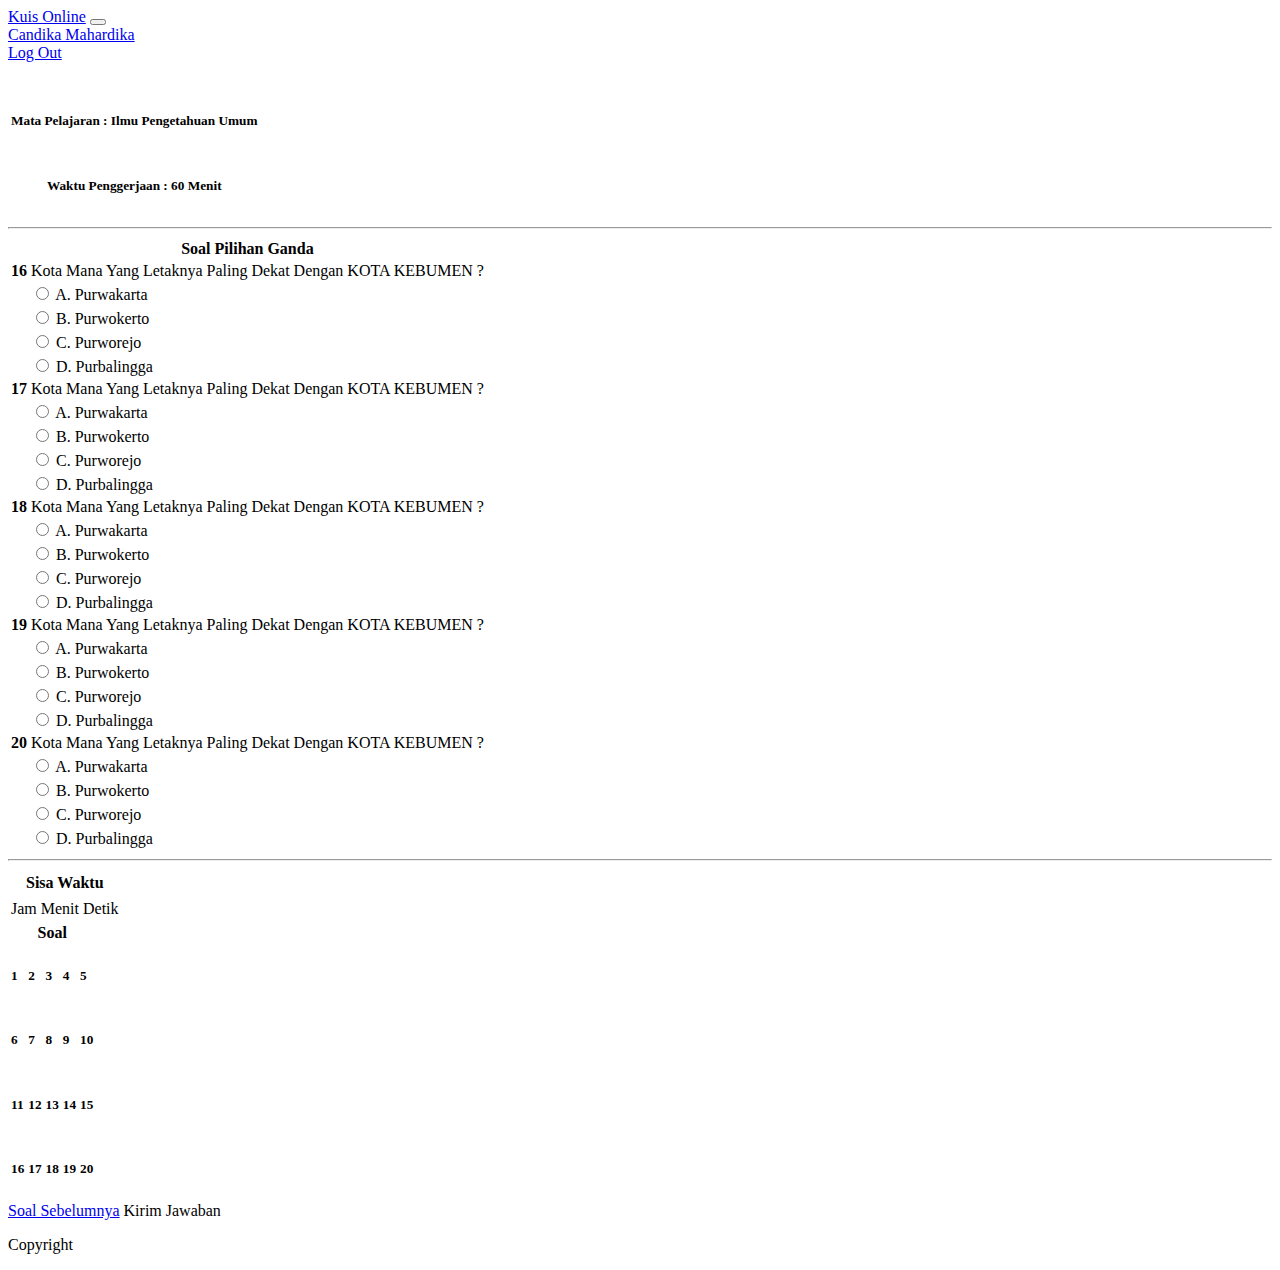
==== page2.html @ e01b04c9 "Add files via upload" ====
<!doctype html>
<html lang="en">
  <head>
    <!-- Required meta tags -->
    <meta charset="utf-8">
    <meta name="viewport" content="width=device-width, initial-scale=1, shrink-to-fit=no">

    <!-- Bootstrap CSS -->
    <link rel="stylesheet" href="css/bootstrap.min.css">
    <link rel="stylesheet" href="https://use.fontawesome.com/releases/v5.6.3/css/all.css" integrity="sha384-UHRtZLI+pbxtHCWp1t77Bi1L4ZtiqrqD80Kn4Z8NTSRyMA2Fd33n5dQ8lWUE00s/" crossorigin="anonymous">
    <link rel="stylesheet" href="css/style.css">

    <title>Hello, world!</title>
  </head>
  <body>

    <!-- Navbar -->
        <nav class="navbar navbar-expand-lg navbar-dark bg-custom ">
          <div class="container">
            <a class="navbar-brand" href="index.html">Kuis Online</a>
            <button class="navbar-toggler" type="button" data-toggle="collapse" data-target="#navbarNavAltMarkup" aria-controls="navbarNavAltMarkup" aria-expanded="false" aria-label="Toggle navigation">
              <span class="navbar-toggler-icon"></span>
            </button>
            <div class="collapse navbar-collapse" id="navbarNavAltMarkup">
                <div class="navbar-nav ml-auto">
                  <li class="nav-item dropdown">
                      <a class="nav-item nav-link active user dropdown-toggle" href="#" role="button" data-toggle="dropdown" aria-haspopup="true" aria-expanded="false">Candika Mahardika <i class="nav-item nav-link fas fa-user-alt fa-2x"></i></a>
                      <div class="dropdown-menu" aria-labelledby="navbarDropdown">
                        <a class="dropdown-item" href="#">Log Out</a>
                      </div>
                  </li>
                </div>
            </div>
          </div>
        </nav>
    <!-- End Navbar -->
    <!-- Soal -->
        <section id="soal" class="soal">
          <div class="container">
            <div class="row">
              <div class="col-md-8">
                  <div class="d-block">
                    <table class="table">
                      <thead>
                        <tr>
                          <th colspan="8" style="border-bottom: 0px solid #dee2e6;border-top: 0px solid #dee2e6;">
                            <h5></h5>
                          </th>
                        </tr>
                        <tr>
                          <th colspan="8" style="border-bottom: 0px solid #dee2e6;border-top: 0px solid #dee2e6;">
                            <h5>Mata Pelajaran : Ilmu Pengetahuan Umum</h5>
                          </th>
                        </tr>
                        <tr>
                          <th colspan="8" style="border-bottom: 0px solid #dee2e6;border-top: 0px solid #dee2e6;">
                            <h5>Waktu Penggerjaan : 60 Menit</h5>
                          </th>
                        </tr>
                      </thead>
                    </table>
                    <hr>
                    <table class="table">
                      <thead class="thead-custom">
                        <tr>
                          <th scope="col" colspan="2">Soal Pilihan Ganda</th>
                        </tr>
                      </thead>
                      <tbody>
                    <!-- SOAL 1 -->
                    <tr>
                      <th scope="row" class="text-center" id="soal16">16</th>
                      <td class="answer">Kota Mana Yang Letaknya Paling Dekat Dengan KOTA KEBUMEN ?<i class="fas fa-tags float-right fa-rotate-270" title="Ragu - Ragu" id="ragu16"></i></td>
                    </tr>

                    <tr>
                      <th></th>
                      <td>
                        <div class="custom-control custom-radio">
                        <input type="radio" id="customradio1" name="soal16" class="custom-control-input">
                        <label class="custom-control-label" for="customradio1">A. Purwakarta</label>
                      </div>
                      </td>
                    </tr>

                    <tr>
                      <th></th>
                      <td>
                        <div class="custom-control custom-radio">
                        <input type="radio" id="customradio2" name="soal16" class="custom-control-input">
                        <label class="custom-control-label" for="customradio2">B. Purwokerto</label>
                      </div>
                      </td>
                    </tr>

                    <tr>
                      <th></th>
                      <td>
                        <div class="custom-control custom-radio">
                        <input type="radio" id="customradio3" name="soal16" class="custom-control-input">
                        <label class="custom-control-label" for="customradio3">C. Purworejo</label>
                      </div>
                      </td>
                    </tr>

                    <tr>
                      <th></th>
                      <td>
                        <div class="custom-control custom-radio">
                        <input type="radio" id="customradio4" name="soal16" class="custom-control-input">
                        <label class="custom-control-label" for="customradio4">D. Purbalingga</label>
                      </div>
                      </td>
                    </tr>
                    
                    <!-- END SOAL 1 -->
                    <!-- SOAL 2 -->
                    <tr>
                      <th scope="row" class="text-center" id="soal17">17</th>
                      <td class="answer">Kota Mana Yang Letaknya Paling Dekat Dengan KOTA KEBUMEN ?<i class="fas fa-tags float-right fa-rotate-270" title="Ragu - Ragu" id="ragu17"></i></td>
                    </tr>
                    
                    <tr>
                      <th></th>
                      <td>
                        <div class="custom-control custom-radio">
                        <input type="radio" id="customradio5" name="soal17" class="custom-control-input">
                        <label class="custom-control-label" for="customradio5">A. Purwakarta</label>
                      </div>
                      </td>
                    </tr>

                    <tr>
                      <th></th>
                      <td>
                        <div class="custom-control custom-radio">
                        <input type="radio" id="customradio6" name="soal17" class="custom-control-input">
                        <label class="custom-control-label" for="customradio6">B. Purwokerto</label>
                      </div>
                      </td>
                    </tr>

                    <tr>
                      <th></th>
                      <td>
                        <div class="custom-control custom-radio">
                        <input type="radio" id="customradio7" name="soal17" class="custom-control-input">
                        <label class="custom-control-label" for="customradio7">C. Purworejo</label>
                      </div>
                      </td>
                    </tr>

                    <tr>
                      <th></th>
                      <td>
                        <div class="custom-control custom-radio">
                        <input type="radio" id="customradio8" name="soal17" class="custom-control-input">
                        <label class="custom-control-label" for="customradio8">D. Purbalingga</label>
                      </div>
                      </td>
                    </tr>
                    <!-- END SOAL 2 -->
                    <!-- SOAL 3 -->
                    <tr>
                      <th scope="row" class="text-center" id="soal18">18</th>
                      <td class="answer">Kota Mana Yang Letaknya Paling Dekat Dengan KOTA KEBUMEN ?<i class="fas fa-tags float-right fa-rotate-270" title="Ragu - Ragu" id="ragu18"></i></td>
                    </tr>
                    
                    <tr>
                      <th></th>
                      <td>
                        <div class="custom-control custom-radio">
                        <input type="radio" id="customradio9" name="soal18" class="custom-control-input">
                        <label class="custom-control-label" for="customradio9">A. Purwakarta</label>
                      </div>
                      </td>
                    </tr>

                    <tr>
                      <th></th>
                      <td>
                        <div class="custom-control custom-radio">
                        <input type="radio" id="customradio10" name="soal18" class="custom-control-input">
                        <label class="custom-control-label" for="customradio10">B. Purwokerto</label>
                      </div>
                      </td>
                    </tr>

                    <tr>
                      <th></th>
                      <td>
                        <div class="custom-control custom-radio">
                        <input type="radio" id="customradio11" name="soal18" class="custom-control-input">
                        <label class="custom-control-label" for="customradio11">C. Purworejo</label>
                      </div>
                      </td>
                    </tr>

                    <tr>
                      <th></th>
                      <td>
                        <div class="custom-control custom-radio">
                        <input type="radio" id="customradio12" name="soal18" class="custom-control-input">
                        <label class="custom-control-label" for="customradio12">D. Purbalingga</label>
                      </div>
                      </td>
                    </tr>
                    <!-- END SOAL 3 -->
                    <!-- SOAL 4 -->
                    <tr>
                      <th scope="row" class="text-center" id="soal19">19</th>
                      <td class="answer">Kota Mana Yang Letaknya Paling Dekat Dengan KOTA KEBUMEN ?<i class="fas fa-tags float-right fa-rotate-270" title="Ragu - Ragu" id="ragu19"></i></td>
                    </tr>
                    
                    <tr>
                      <th></th>
                      <td>
                        <div class="custom-control custom-radio">
                        <input type="radio" id="customradio13" name="soal19" class="custom-control-input">
                        <label class="custom-control-label" for="customradio13">A. Purwakarta</label>
                      </div>
                      </td>
                    </tr>

                    <tr>
                      <th></th>
                      <td>
                        <div class="custom-control custom-radio">
                        <input type="radio" id="customradio14" name="soal19" class="custom-control-input">
                        <label class="custom-control-label" for="customradio14">B. Purwokerto</label>
                      </div>
                      </td>
                    </tr>

                    <tr>
                      <th></th>
                      <td>
                        <div class="custom-control custom-radio">
                        <input type="radio" id="customradio15" name="soal19" class="custom-control-input">
                        <label class="custom-control-label" for="customradio15">C. Purworejo</label>
                      </div>
                      </td>
                    </tr>

                    <tr>
                      <th></th>
                      <td>
                        <div class="custom-control custom-radio">
                        <input type="radio" id="customradio16" name="soal19" class="custom-control-input">
                        <label class="custom-control-label" for="customradio16">D. Purbalingga</label>
                      </div>
                      </td>
                    </tr>
                    <!-- END SOAL 4 -->
                    <!-- SOAL 5 -->
                    <tr>
                      <th scope="row" class="text-center" id="soal20">20</th>
                      <td class="answer">Kota Mana Yang Letaknya Paling Dekat Dengan KOTA KEBUMEN ?<i class="fas fa-tags float-right fa-rotate-270" title="Ragu - Ragu" id="ragu20"></i></td>
                    </tr>
                    
                    <tr>
                      <th></th>
                      <td>
                        <div class="custom-control custom-radio">
                        <input type="radio" id="customradio17" name="soal20" class="custom-control-input">
                        <label class="custom-control-label" for="customradio17">A. Purwakarta</label>
                      </div>
                      </td>
                    </tr>

                    <tr>
                      <th></th>
                      <td>
                        <div class="custom-control custom-radio">
                        <input type="radio" id="customradio18" name="soal20" class="custom-control-input">
                        <label class="custom-control-label" for="customradio18">B. Purwokerto</label>
                      </div>
                      </td>
                    </tr>

                    <tr>
                      <th></th>
                      <td>
                        <div class="custom-control custom-radio">
                        <input type="radio" id="customradio19" name="soal20" class="custom-control-input">
                        <label class="custom-control-label" for="customradio19">C. Purworejo</label>
                      </div>
                      </td>
                    </tr>

                    <tr>
                      <th></th>
                      <td>
                        <div class="custom-control custom-radio">
                        <input type="radio" id="customradio20" name="soal20" class="custom-control-input">
                        <label class="custom-control-label" for="customradio20">D. Purbalingga</label>
                      </div>
                      </td>
                    </tr>
                    <!-- END SOAL 5 -->
                      </tbody>
                    </table>
                    <hr>
                </div>
              </div>
              <div class="col-md-4" style="margin-top: 10px;">
                <div class="d-block" id="right_bar">
                    <table class="table table-bordered " id="scroll_waktu">
                      <thead class="thead-custom">
                        <tr>
                          <th colspan="4">Sisa Waktu</th>
                        </tr>
                      </thead>
                      <tbody class="text-center">
                        <tr>
                          <td class="box title" id="jam"></td>
                          <td class="box title" id="menit"></td>
                          <td class="box title" id="detik"></td>
                        </tr>
                        <tr>
                          <td class="box title">Jam</td>
                          <td class="box title">Menit</td>
                          <td class="box title">Detik</td>
                        </tr>
                      </tbody>
                    </table>
                    <table class="table table-bordered " id="scroll_soal">
                      <thead class="thead-custom">
                        <tr>
                          <th colspan="5">Soal</th>
                        </tr>
                      </thead>
                      <tbody class="text-center">
                        <!-- baris 1 jawaban -->
                        <tr>
                        
                          <td class="nomor">
                            <div class="card text-dark border border-primary mb-1" style="max-width: 18rem;">
                              <div class="card-body">
                                <h5 class="card-title">1</h5>
                              </div>
                            </div>
                          </td>

                         <td class="nomor">
                            <div class="card text-dark border border-primary mb-1" style="max-width: 18rem;">
                              <div class="card-body">
                                <h5 class="card-title">2</h5>
                              </div>
                            </div>
                          </td>
                          <td class="nomor">
                            <div class="card text-dark border border-primary mb-1" style="max-width: 18rem;">
                              <div class="card-body">
                                <h5 class="card-title">3</h5>
                              </div>
                            </div>
                          </td>

                         <td class="nomor">
                            <div class="card text-dark border border-primary mb-1" style="max-width: 18rem;">
                              <div class="card-body">
                                <h5 class="card-title">4</h5>
                              </div>
                            </div>
                          </td>
                         <td class="nomor">
                            <div class="card text-dark border border-primary mb-1" style="max-width: 18rem;">
                              <div class="card-body">
                                <h5 class="card-title">5</h5>
                              </div>
                            </div>
                          </td>
                        </tr>
                        <!-- end baris 1 jawaban -->
                    <!-- baris 2 jawaban -->
                    <tr>
                      
                      <td class="nomor">
                        <div class="card text-dark border border-primary mb-1" style="max-width: 18rem;">
                          <div class="card-body">
                            <h5 class="card-title">6</h5>
                          </div>
                        </div>
                      </td>

                     <td class="nomor">
                        <div class="card text-dark border border-primary mb-1" style="max-width: 18rem;">
                          <div class="card-body">
                            <h5 class="card-title">7</h5>
                          </div>
                        </div>
                      </td>
                      <td class="nomor">
                        <div class="card text-dark border border-primary mb-1" style="max-width: 18rem;">
                          <div class="card-body">
                            <h5 class="card-title">8</h5>
                          </div>
                        </div>
                      </td>

                     <td class="nomor">
                        <div class="card text-dark border border-primary mb-1" style="max-width: 18rem;">
                          <div class="card-body">
                            <h5 class="card-title">9</h5>
                          </div>
                        </div>
                      </td>
                     <td class="nomor">
                        <div class="card text-dark border border-primary mb-1" style="max-width: 18rem;">
                          <div class="card-body">
                            <h5 class="card-title">10</h5>
                          </div>
                        </div>
                      </td>
                    </tr>
                    <!-- end baris 2 jawaban -->
                    <!-- baris 3 jawaban -->
                    <tr>

                      <td class="nomor">
                        <div class="card text-dark border border-primary mb-1" style="max-width: 18rem;">
                          <div class="card-body">
                            <h5 class="card-title">11</h5>
                          </div>
                        </div>
                      </td>

                     <td class="nomor">
                        <div class="card text-dark border border-primary mb-1" style="max-width: 18rem;">
                          <div class="card-body">
                            <h5 class="card-title">12</h5>
                          </div>
                        </div>
                      </td>
                      <td class="nomor">
                        <div class="card text-dark border border-primary mb-1" style="max-width: 18rem;">
                          <div class="card-body">
                            <h5 class="card-title">13</h5>
                          </div>
                        </div>
                      </td>

                     <td class="nomor">
                        <div class="card text-dark border border-primary mb-1" style="max-width: 18rem;">
                          <div class="card-body">
                            <h5 class="card-title">14</h5>
                          </div>
                        </div>
                      </td>
                     <td class="nomor">
                        <div class="card text-dark border border-primary mb-1" style="max-width: 18rem;">
                          <div class="card-body">
                            <h5 class="card-title">15</h5>
                          </div>
                        </div>
                      </td>
                    </tr>
                  <!-- baris 3 jawaban -->
                   <!-- baris 4 jawaban -->
                    <tr>
                      <td class="nomor">
                        <div class="card text-dark border border-primary mb-1" style="max-width: 18rem;" id="urutan16">
                          <div class="card-body">
                            <h5 class="card-title">16</h5>
                          </div>
                        </div>
                      </td>

                     <td class="nomor">
                        <div class="card text-dark border border-primary mb-1" style="max-width: 18rem;" id="urutan17">
                          <div class="card-body">
                            <h5 class="card-title">17</h5>
                          </div>
                        </div>
                      </td>
                      <td class="nomor">
                        <div class="card text-dark border border-primary mb-1" style="max-width: 18rem;" id="urutan18">
                          <div class="card-body">
                            <h5 class="card-title">18</h5>
                          </div>
                        </div>
                      </td>

                     <td class="nomor">
                        <div class="card text-dark border border-primary mb-1" style="max-width: 18rem;" id="urutan19">
                          <div class="card-body">
                            <h5 class="card-title">19</h5>
                          </div>
                        </div>
                      </td>
                     <td class="nomor">
                        <div class="card text-dark border border-primary mb-1" style="max-width: 18rem;" id="urutan20">
                          <div class="card-body">
                            <h5 class="card-title">20</h5>
                          </div>
                        </div>
                      </td>
                    </tr>
                   <!-- end baris 4 jawaban -->
                      </tbody>
                    </table>
                </div>
              </div>
          </div>
        </div>
        </section>
    <!-- prev next -->
    <section>
      <div class="container">
        <div class="row prev">
          <div class="col-md-8">
            <div class="col-xs-1">
              <a role="button" href="index.html" class="btn btn-primary bg-custom">Soal Sebelumnya</a>
               <a id="scroll-to-top" href="javascript:void(0)" class="btn btn-lg scroll-to-top bg-custom" role="button" data-toggle="tooltip" data-placement="left"><i class="fas fa-angle-up"></i></a>
              <a id="kirim" role="button" class="btn btn-primary bg-custom float-right">Kirim Jawaban</a>
            </div>
          </div>
        </div>
      </div>
    </section>
    <!-- end prev next -->
    
    <!-- Footer -->
    <footer class="bg-custom text-white">
      <div class="container">
        <div class="row pt-4">
          <div class="col text-center">
            <p>Copyright</p>
          </div>
        </div>
      </div>
    </footer>
    <!-- End Footer -->
    <!-- Optional JavaScript -->
    <!-- jQuery first, then Popper.js, then Bootstrap JS -->
    <script src="js/jquery.min.js"></script>
    <script src="js/popper.min.js"></script>
    <script src="js/bootstrap.min.js"></script>
    <script src="js/jquery.sticky.min.js"></script>
    <script src="js/script.js"></script>

  </body>
</html>
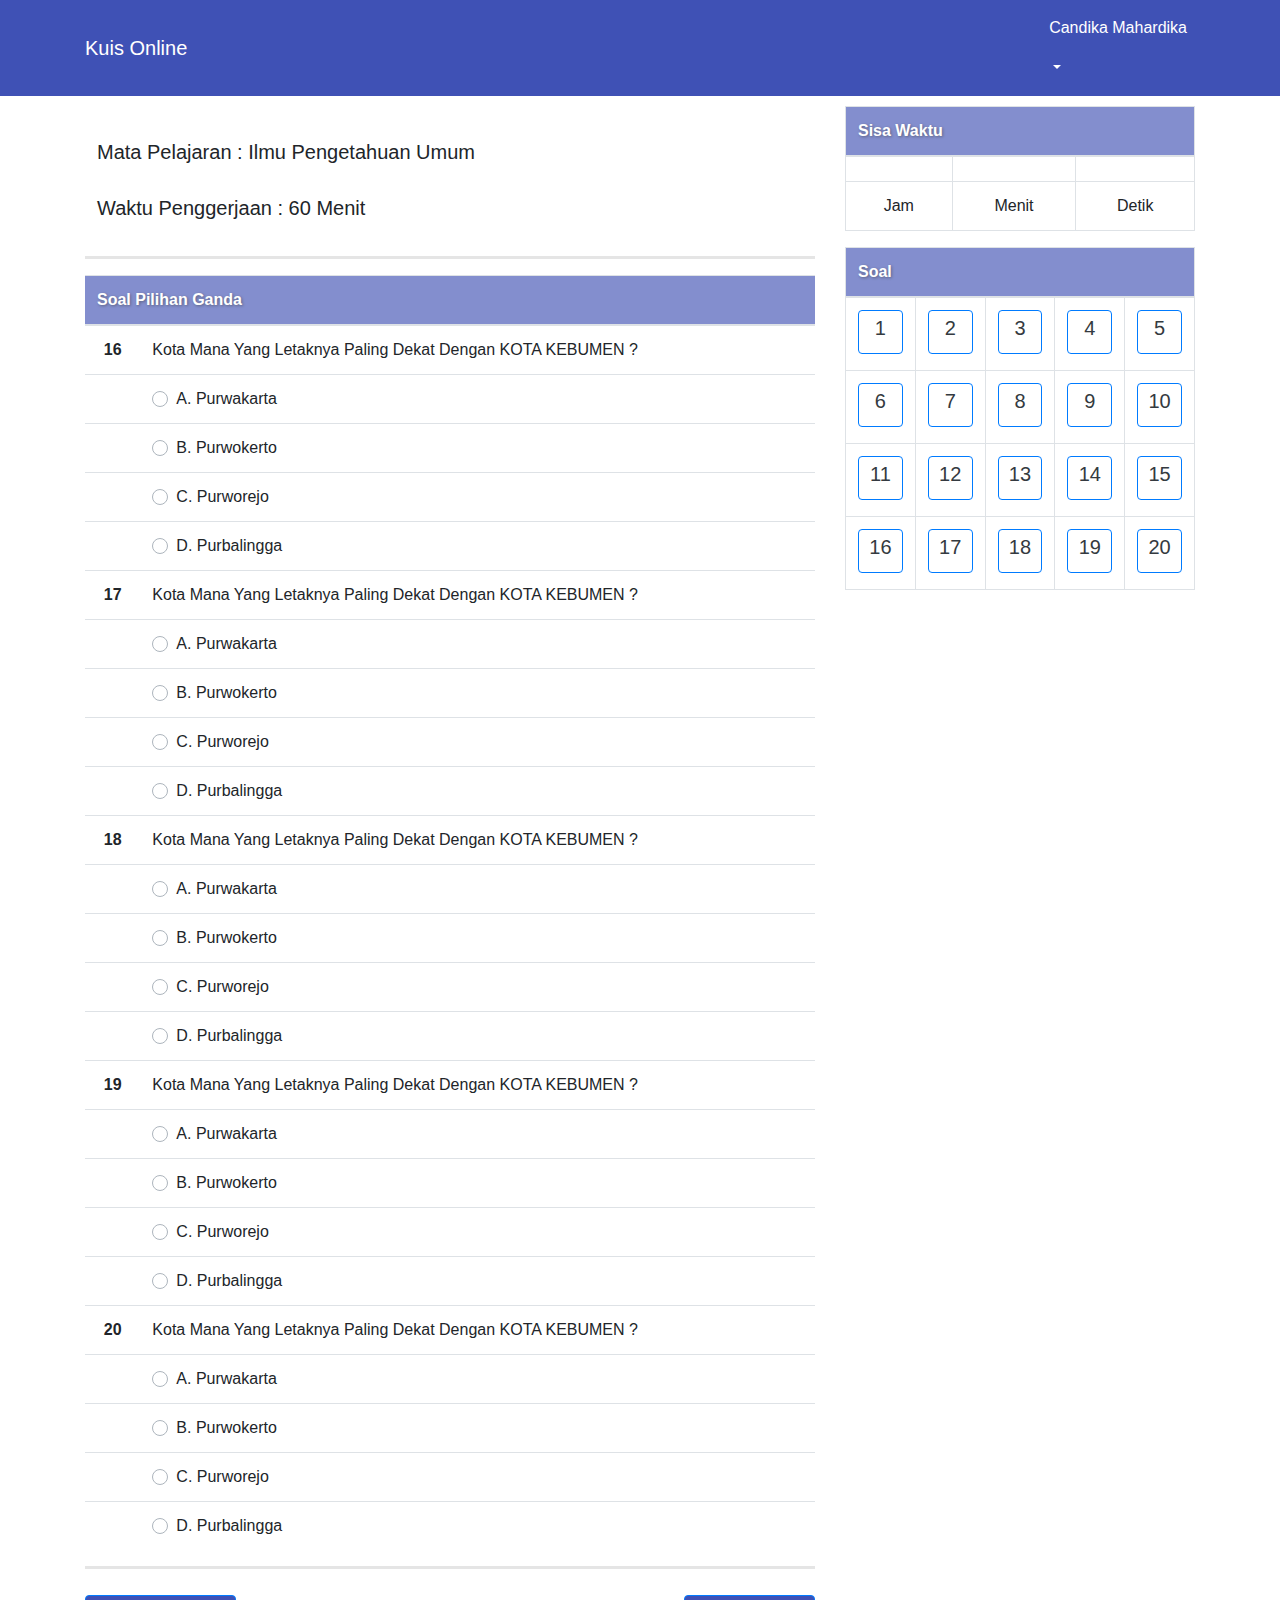
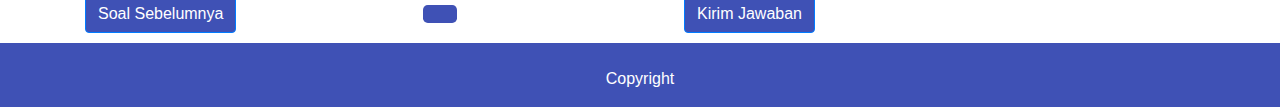
==== commit a9c3e6c2: "page2.html" ====
--- a/page2.html
+++ b/page2.html
@@ -6,9 +6,9 @@
     <meta name="viewport" content="width=device-width, initial-scale=1, shrink-to-fit=no">
 
     <!-- Bootstrap CSS -->
-    <link rel="stylesheet" href="css/bootstrap.min.css">
+    <link rel="stylesheet" href="bootstrap.min.css">
     <link rel="stylesheet" href="https://use.fontawesome.com/releases/v5.6.3/css/all.css" integrity="sha384-UHRtZLI+pbxtHCWp1t77Bi1L4ZtiqrqD80Kn4Z8NTSRyMA2Fd33n5dQ8lWUE00s/" crossorigin="anonymous">
-    <link rel="stylesheet" href="css/style.css">
+    <link rel="stylesheet" href="style.css">
 
     <title>Hello, world!</title>
   </head>
@@ -534,11 +534,11 @@
     <!-- End Footer -->
     <!-- Optional JavaScript -->
     <!-- jQuery first, then Popper.js, then Bootstrap JS -->
-    <script src="js/jquery.min.js"></script>
-    <script src="js/popper.min.js"></script>
-    <script src="js/bootstrap.min.js"></script>
-    <script src="js/jquery.sticky.min.js"></script>
-    <script src="js/script.js"></script>
+    <script src="jquery.min.js"></script>
+    <script src="popper.min.js"></script>
+    <script src="bootstrap.min.js"></script>
+    <script src="jquery.sticky.min.js"></script>
+    <script src="script.js"></script>
 
   </body>
 </html>--- a/style.css
+++ b/style.css
@@ -0,0 +1,70 @@
+.user{
+	margin-bottom: 0px !important;
+}
+.dropdown-menu{
+	left: 25% !important;
+}
+.bg-custom{
+	background-color: #3f51b5; 
+	color: #fff !important;
+	/*border-color: red;*/
+}
+.bg-custom:hover{
+	background-color: #3f51b5 !important; 
+	color: #fff !important;
+    border-color: white !important;
+}
+.info{
+	margin: 10px 0 10px;
+}
+.custom{
+	border-bottom: 0px !important;
+}
+hr{
+	border-width: 3px;
+}
+.thead-custom{
+	background-color: #6573c3;
+	opacity: 0.8;
+}
+.thead-custom th{
+	color: white;
+	text-shadow: 1px 1px 3px rgba(0,0,0,0.5);
+}
+.card-body{
+	padding-top: 5px !important;
+	padding-bottom: 1px !important;
+	padding-right: 5px !important;
+	padding-left: 5px !important;
+};
+.bg-custom{
+	background-color: #9fa8da;
+}
+.prev{
+	margin-bottom: 10px;
+	margin-top: 10px;
+}
+@media only screen and (max-width:52.06rem) {
+	.prev{
+		margin-bottom: 10px !important;
+		margin-top: 10px !important;
+	}
+}
+a:not([href]):not([tabindex]) {
+     color: white !important; 
+    text-decoration: none;
+}
+.scroll-to-top{
+	margin-left: 25%;
+}
+@media only screen and (max-width:52.06rem) {
+	.scroll-to-top{
+			margin-left: 4% !important;
+		}
+	.float-right{
+			margin-top: 2% !important;
+	}
+}
+.change_color{
+	color: #dc3545!important;
+}